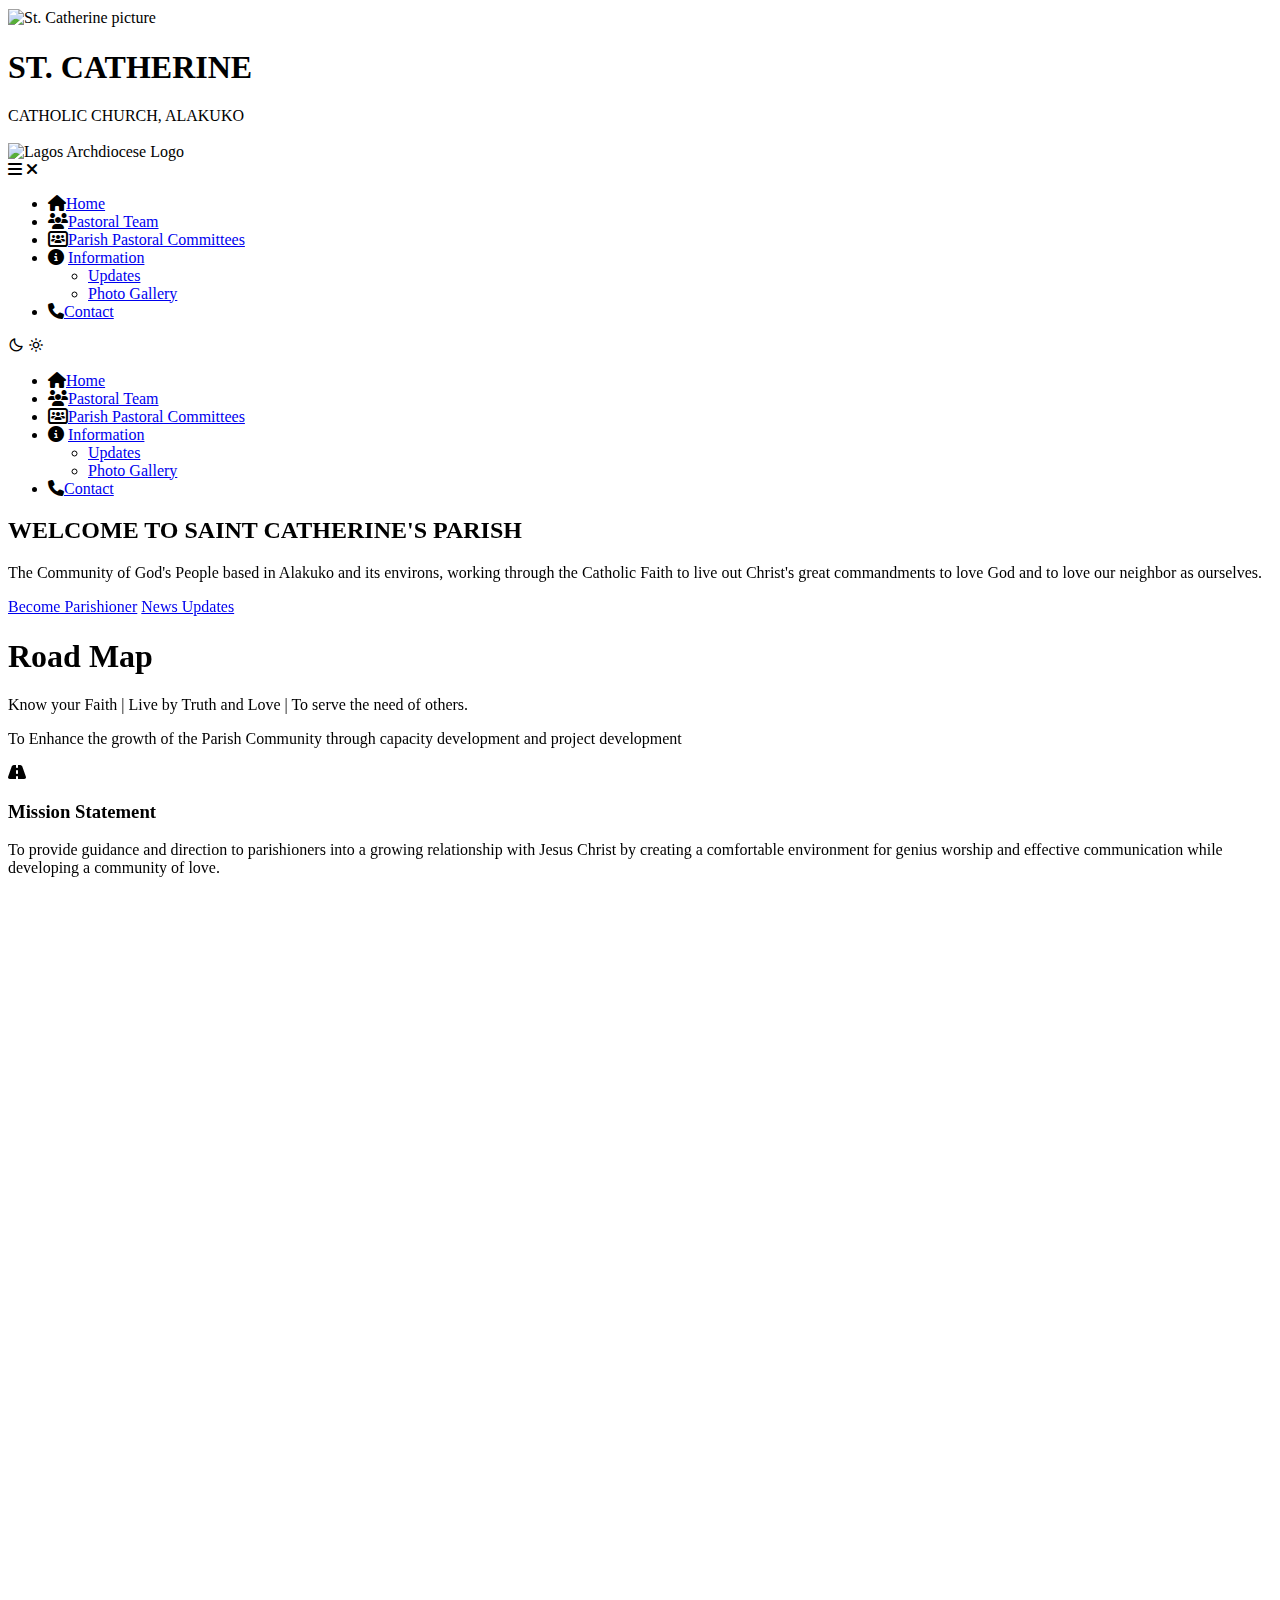
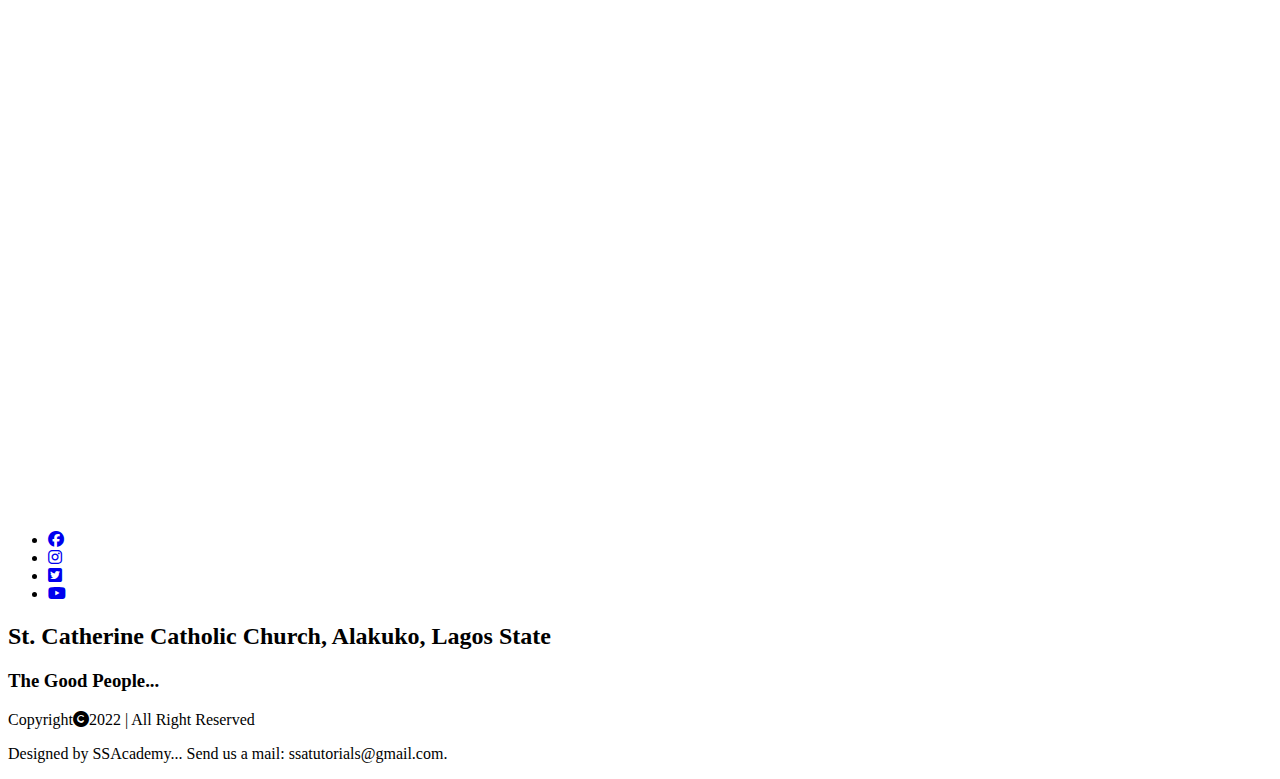
==== index.html @ c07ff971 "Add files via upload" ====
<!DOCTYPE html>
<html lang="en" dir="ltr">

<head>
    <meta charset="UTF-8">
    <meta name="viewport" content="width=device-width,initial-scale=1.0,maximum-scale=1,user-scalable=no">
    <meta http-equiv="X-UA-Compatible" content="IE=edge,chrome=1">
    <meta name="HandheldFriendly" content="true">
    <!--==================== Google SEO ======================-->
    <meta name="description" content="Official Website of St. Catherine Catholic Church Alakuko, Lagos">
    <meta name="keywords" content="St. Catherine Catholic Church Alakuko, Lagos, Nigeria, Catholic Church in Lagos">
    <meta name="theme-color" content="#9E6105">
    <meta name="msapplication-navbutton-color" content="#9E6105">
    <meta name="apple-mobile-web-app-capable" content="yes">
    <meta name="apple-mobile-web-app-status-bar-style" content="black-translucent">
    <meta name="author" content="SSAcademy">
    <meta property="og:title" content="St. Catherine Catholic Church Alakuko, Lagos | Home">
    <meta property="og:image" content="https://scathos.org/Gallery/Picture.jpg">
    <meta property="og:type" content="website">
    <meta property="og:url" content="https://scathos.org">
    <meta property="og:description" content="Official website of St. Catherine Catholic Church Alakuko, Lagos.">
    <meta name="twitter:card" content="summary_large_image">
    <!--==================== FAV-ICON ======================-->
    <link rel="apple-touch-icon" sizes="180x180" href="/favicon_io/apple-touch-icon.png">
    <link rel="icon" type="image/png" sizes="32x32" href="/favicon_io/favicon-32x32.png">
    <link rel="icon" type="image/png" sizes="16x16" href="/favicon_io/favicon-16x16.png">
    <link rel="manifest" href="/favicon_io/site.webmanifest">
    <!--==================== CSS ======================-->
    <script type="text/javascript" src="flashinglinks.js">
        /***********************************************
         * Flashing Link Script- (c) Dynamic Drive (www.dynamicdrive.com)
         * This notice must stay intact for use
         * Visit http://www.dynamicdrive.com/ for full source code
         ***********************************************/
    </script>
    <link rel="stylesheet" href="https://stackpath.bootstrapcdn.com/font-awesome/4.7.0/css/font-awesome.min.css">
    <link rel="stylesheet" href="https://cdnjs.cloudflare.com/ajax/libs/font-awesome/6.1.1/css/all.min.css" />
    <link rel="stylesheet" href="https://cdnjs.cloudflare.com/ajax/libs/font-awesome/6.1.1/css/fontawesome.min.css" />
    <link rel="stylesheet" href="https://cdnjs.cloudflare.com/ajax/libs/font-awesome/6.1.1/css/solid.min.css" />
    <link rel="stylesheet" href="https://cdnjs.cloudflare.com/ajax/libs/animate.css/4.1.1/animate.min.css" />
    <link href="https://unpkg.com/aos@2.3.1/dist/aos.css" rel="stylesheet">
    <link rel="stylesheet" href="https://unicons.iconscout.com/release/v4.0.0/css/line.css">
    <link rel="stylesheet" href="https://unpkg.com/ionicons@4.5.10-0/dist/css/ionicons.min.css">
    <link rel="stylesheet" type="text/css" href="https://unpkg.com/boxicons@2.1.1/css/boxicons.min.css">
    <link rel="stylesheet" type="text/css" href="style.css">
    <title>St. Catherine Catholic Church Alakuko | Home</title>
</head>

<body>
    <nav>
        <div class="header">
            <div class="column1">
                <img src="Gallery/St. Catherine.jpg" alt="St. Catherine picture" style="vertical-align: middle;">
            </div>
            <div class="columntext">
                <h1 id="first" class="animate__animated animate__backInDown ">ST. CATHERINE</h1>
                <p id="second" class="animate__animated animate__backInDown">CATHOLIC CHURCH, ALAKUKO</p>
            </div>
            <div class="column2">
                <img src="Gallery/Lagos Archdiocese.png" alt="Lagos Archdiocese Logo" style="vertical-align: middle;">
            </div>
        </div>
    </nav>
    <second-nav>
        <div class="nav-bar">
            <div class="logo">
                <i class="fas fa-bars open" onclick="changeIcon(this)"></i>
                <i class="fas fa-xmark close"></i>
            </div>
            <div class="menu">
                <ul class="nav-links">
                    <li><i class="fa fa-home" aria-hidden="true"></i><a href="#">Home</a></li>
                    <li><i class="fa fa-users" aria-hidden="true"></i><a href="pastoralteam.html">Pastoral Team</a></li>
                    <li><i class="fas fa-users-rectangle rectangle"></i><a href="societies.html">Parish Pastoral Committees</a></li>
                    <li><i class="fa-solid fa-circle-info info" aria-hidden="true"></i>
                        <a href="#">Information
                            <i class="icon ion-md-arrow-dropdown"></i>
                        </a>
                        <ul class="sub-menu">
                            <li><a href="update.html">Updates</a></li>
                            <li><a href="ngallery.html">Photo Gallery</a></li>
                        </ul>
                    </li>
                    <li><i class="fa fa-phone" aria-hidden="true "></i><a href="contact.html">Contact</a></li>
                </ul>
            </div>
            <div class="darklight-searchbox">
                <div class="dark-light">
                    <i class="bx bx-moon moon"></i>
                    <i class="bx bx-sun sun"></i>
                </div>
            </div>
        </div>
        <div class="submenu hide">
            <ul class="nav-links">
                <li><i class="fa fa-home" aria-hidden="true"></i><a href="#">Home</a></li>
                <li><i class="fa fa-users" aria-hidden="true"></i><a href="pastoralteam.html">Pastoral Team</a></li>
                <li><i class="fas fa-users-rectangle rectangle"></i><a href="societies.html">Parish Pastoral Committees</a></li>
                <li><i class="fa-solid fa-circle-info info" aria-hidden="true"></i>
                    <a href="#">Information
                        <i class="icon ion-md-arrow-dropdown"></i>
                    </a>
                    <ul class="sub-menu">
                        <li><a href="update.html">Updates</a></li>
                        <li><a href="ngallery.html">Photo Gallery</a></li>
                    </ul>
                </li>
                <li><i class="fa fa-phone" aria-hidden="true "></i><a href="contact.html">Contact</a></li>
            </ul>
        </div>
    </second-nav>
    <section id="home">
        <h2 data-aos="zoom-in" data-aos-duration="2400">WELCOME TO SAINT CATHERINE'S PARISH</h2>
        <p data-aos="fade-right" data-aos-duration="2150">The Community of God's People based in Alakuko and its environs, working through the Catholic Faith to live out Christ's great commandments to love God and to love our neighbor as ourselves.</p>
        <div data-aos="zoom-in" data-aos-duration="2150" class="btn">
            <a class="gold" href="https://bit.ly/pdsp2020" rel="flashfg[purple]">Become Parishioner</a>
            <a class="pink" href="update.html" rel="flashfg[black]"> News Updates</a>
        </div>
    </section>
    <section id="features">
        <div data-aos="fade-zoom-in" data-aos-easing="ease-in-back" data-aos-delay="300" data-aos-offset="0" class="short">
            <h1>Road Map</h1>
            <p class="up">Know your Faith | Live by Truth and Love | To serve the need of others.</p>
            <p class="down">To Enhance the growth of the Parish Community through capacity development and project development </p>
        </div>

        <div class="fea-base">
            <div data-aos="flip-left" data-aos-duration="2150" class="fea-box">
                <i class="fas fa-road"></i>
                <h3>Mission Statement</h3>
                <p>To provide guidance and direction to parishioners into a growing relationship with Jesus Christ by creating a comfortable environment for genius worship and effective communication while developing a community of love.</p>
            </div>
            <div data-aos="flip-left" data-aos-duration="2150" class="fea-box">
                <i class="fas fa-eye"></i>
                <h3>Vision Statement</h3>
                <p>To fulfill the words of the Prophet Isaiah "The Spirit of the Lord is upon me to bring God news to the poor. He sent me to comfort the broken hearted and proclaim that captives will be released and prisoner 's freed. Isaiah 61</p>
            </div>
            <div data-aos="flip-right" data-aos-duration="2150" class="fea-box">
                <i class="fas fa-church"></i>
                <h3>Holy Masses</h3>
                <p>Worship with us as we celebrate Holy Mass <b>on sundays</b> at 7:00am, 9:00am and 6:00pm. <br> <b>On weekdays:</b> Monday-Wednesday and Friday...6:30am and 6:30pm, Thursdays...12:30pm, Saturdays...8:30am, Public Holidays...7am <br><b>Exposition
                    of the Blessed Sacrament:</b> Every Wednesday. <br> <b>Confession:</b> Every Saturday except last saturday of the month by 5:00pm</p>
            </div>
            <div data-aos="flip-right" data-aos-duration="2150" class="fea-box" href="Account Details">
                <i class="fas fa-credit-card"></i>
                <h3>Parish Account Details:</h3>
                <p><strong>NAME:</strong> St. Catherine Catholic Church</p>
                <p><b>ACCOUNT NUMBER:</b> 2017855028 <b>  BANK:</b> First Bank</p>
                <h3>Harvest Details:</h3>
                <p><b>ACCOUNT NUMBER:</b> 4010599100 <b>  BANK:</b> Fidelity Bank</p>
            </div>
        </div>
    </section>
    <section id="liturgy">
        <iframe data-aos="fade-up" data-aos-duration="2550" id="myiframe" src="https://universalis.com/Nigeria/100/mass.htm" frameborder="0" height="700" scrolling="auto" allowfullscreen=""></iframe>
    </section>
    <section id="last">
        <footer>
            <ul class="social_icon">
                <li><a href="https://www.facebook.com/scathos"><i class="fab fa-facebook"></i></a></li>
                <li><a href="#"><i class="fab fa-instagram"></i></a></li>
                <li><a href="#"><i class="fab fa-twitter-square"></i></a></li>
                <li><a href="https://www.youtube.com/channel/UC_GtJGkPxj5WbSTyR4dK4tg"><i class="fab fa-youtube"></i></a></li>
            </ul>
            <div class="footer-content">
                <h2 class="head">St. Catherine Catholic Church, Alakuko, Lagos State</h2>
                <h3 class="slogan">The Good People...</h3>
                <p class="copy">Copyright<i class="fas fa-copyright right"></i>2022 | All Right Reserved</p>
                <p class="credit">Designed by SSAcademy... Send us a mail: ssatutorials@gmail.com.</p>
            </div>
        </footer>
    </section>
    <!--==================== Script ======================-->
    <script type="text/javascript" src="main.js"></script>
    <script src="https://unpkg.com/aos@2.3.1/dist/aos.js"></script>
    <script>
        AOS.init();
    </script>
    <script type="module" src="https://unpkg.com/ionicons@5.5.2/dist/ionicons/ionicons.esm.js"></script>
    <script nomodule src="https://unpkg.com/ionicons@5.5.2/dist/ionicons/ionicons.js"></script>
</body>

</html>
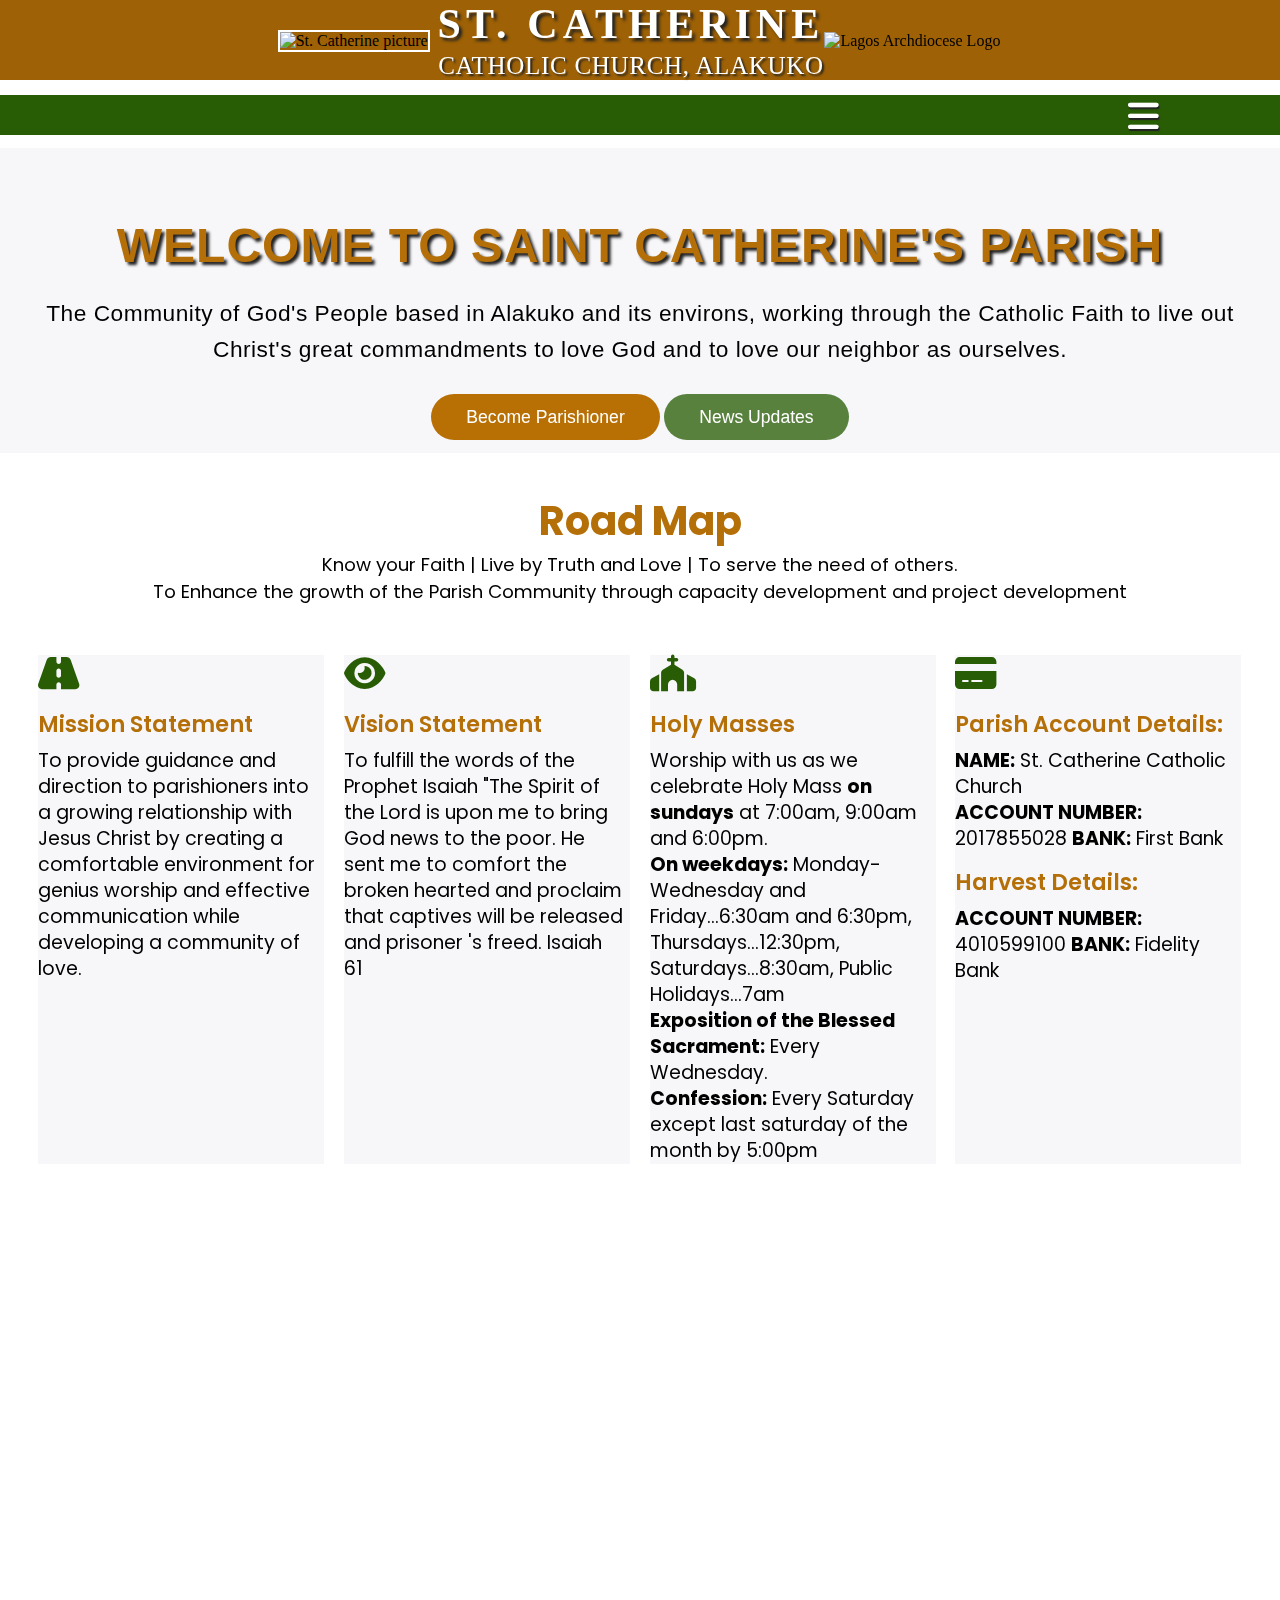
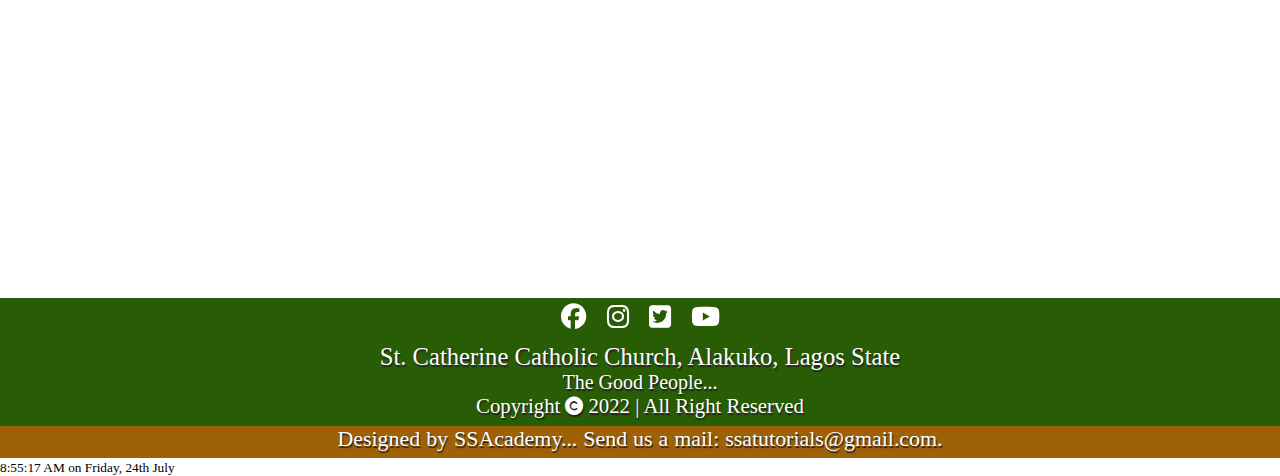
==== commit e4874e15: "Add files via upload" ====
--- a/index.html
+++ b/index.html
@@ -46,7 +46,7 @@
     <title>St. Catherine Catholic Church Alakuko | Home</title>
 </head>
 
-<body>
+<body onload="show_clock()">
     <nav>
         <div class="header">
             <div class="column1">
@@ -172,6 +172,7 @@
     </section>
     <!--==================== Script ======================-->
     <script type="text/javascript" src="main.js"></script>
+    <script type="text/javascript" src="liveclock.js"></script>
     <script src="https://unpkg.com/aos@2.3.1/dist/aos.js"></script>
     <script>
         AOS.init();
--- a/style.css
+++ b/style.css
@@ -0,0 +1,766 @@
+@import url('https://fonts.googleapis.com/css2?family=Anton&family=Open+Sans:wght@300;400;500;600;700;800&family=Oswald:wght@300;400;500;600;700&family=Poppins:ital,wght@0,300;0,400;0,500;0,600;0,700;0,800;0,900;1,300;1,400;1,500;1,600;1,700&family=Roboto:ital,wght@0,300;0,400;0,500;0,700;0,900;1,500;1,900&family=Smooch&display=swap');
+@import url('https://fonts.googleapis.com/css2?family=PT+Serif:wght@400;700&display=swap');
+* {
+    margin: 0;
+    padding: 0;
+    box-sizing: border-box;
+}
+
+body {
+    height: 100vh;
+    background-color: var(--body-color);
+    overflow-x: auto;
+    overflow-y: auto;
+}
+
+body.dark {
+    --body-color: #dddcdc;
+    --first-nav-color: #9A5D07;
+    --second-nav-color: #df0b83;
+    --side-bar: #ce0b7a;
+    --text-color: #fafafa;
+}
+
+:root {
+    --body-color: #ffffff;
+    --first-nav-color: #9E6105;
+    --second-nav-color: rgb(40, 92, 5);
+    --side-bar: #e90d8a;
+    --text-color: #ffffff;
+}
+
+nav {
+    position: fixed;
+    top: 0;
+    left: 0;
+    height: auto;
+    width: 100%;
+    background-color: var(--first-nav-color);
+    z-index: 1500;
+}
+
+.header {
+    width: 100%;
+    display: flex;
+    justify-content: center;
+    align-items: center;
+    text-align: center;
+}
+
+.columntext {
+    margin-left: 10px;
+    justify-content: center;
+    align-items: center;
+    text-align: center;
+}
+
+.column1 img {
+    width: 92px;
+    height: 85px;
+    outline: 2.5px solid white;
+}
+
+#first {
+    font-size: 42px;
+    font-weight: 700;
+    letter-spacing: 5.1px;
+    color: #fff;
+    text-shadow: 3px 3px 3px #222;
+}
+
+#second {
+    color: #fff;
+    margin-top: 4px;
+    font-size: 25px;
+    font-weight: 200;
+    letter-spacing: 0.7px;
+    text-shadow: 2px 2px 2px #222;
+}
+
+.column2 img {
+    width: 99px;
+    height: 95px;
+}
+
+second-nav {
+    position: fixed;
+    top: 95px;
+    left: 0;
+    height: 45px;
+    width: 100%;
+    background-color: var(--second-nav-color);
+    padding: 20px 30px;
+    z-index: 1500;
+}
+
+second-nav .nav-bar {
+    position: relative;
+    height: 100%;
+    width: 100%;
+    padding: 3px 55px;
+    display: flex;
+    align-items: center;
+    justify-content: space-between;
+}
+
+.nav-bar .nav-links {
+    display: flex;
+    align-items: center;
+    justify-content: space-between;
+}
+
+.hide {
+    display: none;
+}
+
+.animate__animated.animate__backInDown {
+    --animate-duration: 0.8s;
+}
+
+.fa {
+    color: var(--text-color);
+    text-shadow: 1px 2px 1px #222;
+    font-size: 20px;
+    padding: 0px 8px;
+}
+
+.church,
+.info,
+.rectangle {
+    color: var(--text-color);
+    text-shadow: 1px 2px 1px #222;
+    font-size: 20px;
+    padding: 0px 8px;
+}
+
+.nav-bar .nav-links li,
+.submenu .nav-links li {
+    padding: 0px 39px;
+    list-style: none;
+}
+
+.submenu .nav-links li {
+    padding: 10px 20px;
+    background-color: var(--second-nav-color);
+    list-style: none;
+    width: fit-content;
+}
+
+.nav-links li a {
+    font-family: "CrimsonText-Roman", Baskerville, "Palatino Linotype", Palatino, "Century Schoolbook L", "Times New Roman", serif;
+    font-size: 20.5px;
+    text-shadow: 1px 2px 1px #222;
+    font-weight: 500;
+    position: relative;
+    text-decoration: none;
+    color: var(--text-color);
+}
+
+.nav-links li a::after {
+    display: block;
+    content: '';
+    border-bottom: 2px solid white;
+    transform: scaleX(0);
+    transition: all 250ms cubic-bezier(0.25, 0.45, 0.45, 0.94) 0s;
+}
+
+.nav-links li a:hover::after {
+    transform: scaleX(1);
+}
+
+.logo {
+    color: white;
+    position: absolute;
+    right: 50%;
+    left: 50%;
+    cursor: pointer;
+    z-index: 1500;
+    cursor: pointer;
+    transition: all 0.3s ease;
+    height: auto;
+    width: 100%;
+    font-size: 45px;
+    text-shadow: 1px 2px 1px #222;
+    display: none;
+}
+
+.sub-menu li {
+    line-height: 2rem;
+}
+
+.sub-menu {
+    width: 19rem;
+    display: block;
+    position: absolute;
+    border-top: 3px solid var(--first-nav-color);
+    background-color: var(--second-nav-color);
+    z-index: 100;
+    top: 13rem;
+    opacity: 0;
+    visibility: hidden;
+    transition: all 650ms ease;
+}
+
+.sub-menu:before {
+    content: '';
+    position: absolute;
+    top: -2.5rem;
+    left: 3rem;
+    border: 1.2rem solid transparent;
+    border-bottom-color: var(--first-nav-color);
+}
+
+.sub-menu .sub-menu::before {
+    top: .9rem;
+    left: -2.5rem;
+    border: 1.2rem solid transparent;
+    border-right-color: var(--first-nav-color);
+}
+
+.sub-menu .sub-menu {
+    border-top: none;
+    border-left: 3px solid var(--first-nav-color);
+    top: 0;
+    left: 160%;
+}
+
+.nav-links li:hover>.sub-menu {
+    top: 3rem;
+    opacity: 1;
+    visibility: visible;
+}
+
+.sub-menu li:hover>.sub-menu {
+    top: 1.5rem;
+    left: 100%;
+}
+
+.nav-bar .darklight-searchbox {
+    display: flex;
+    align-items: center;
+}
+
+.darklight-searchbox .dark-light {
+    display: none;
+}
+
+#home {
+    background-image: linear-gradient(rgba(24, 15, 1, 0.3), rgba(43, 26, 1, 0.7)), url("Gallery/Picture.jpg");
+    margin-top: 118px;
+    width: 100%;
+    height: 100vh;
+    font-family: 'PT', sans-serif;
+    font-weight: 400;
+    background-size: cover;
+    background-repeat: no-repeat;
+    display: flex;
+    flex-direction: column;
+    justify-content: center;
+    align-items: center;
+    text-align: center;
+    padding-top: 40px;
+}
+
+#home h2 {
+    color: #fff;
+    font-size: 2.98em;
+    letter-spacing: 1px;
+    text-shadow: 3px 3px 3px #222;
+}
+
+#home p {
+    width: 60%;
+    color: #fff;
+    font-size: 1.42rem;
+    letter-spacing: 0.5px;
+    margin-top: 15px;
+    line-height: 35px;
+    text-shadow: 1px 2px 1px #222;
+}
+
+#home .btn {
+    margin-top: 30px;
+    justify-content: space-between;
+}
+
+#home a {
+    text-decoration: none;
+    font-family: 'PT', sans-serif;
+    font-size: 1.1rem;
+    font-weight: 400;
+    padding: 13px 25px;
+    background-color: #fff;
+    border-radius: 180px;
+}
+
+#home a.gold {
+    color: #fff;
+    background: rgb(184, 112, 5);
+    transition: 0.3s ease;
+}
+
+#home a.gold:hover {
+    color: rgb(184, 112, 5);
+    background: #fff;
+}
+
+#home a.pink {
+    color: #fff;
+    background: rgba(48, 99, 14, 0.8);
+    transition: 0.3s ease;
+}
+
+#home a.pink:hover {
+    color: rgba(48, 99, 14, 0.8);
+    background: #fff;
+}
+
+#features {
+    padding: 3vw 3vw 0 3vw;
+    text-align: center;
+    font-family: 'poppins', sans-serif;
+}
+
+#features .fea-base {
+    display: grid;
+    grid-template-columns: repeat(auto-fit, minmax(275px, 1fr));
+    grid-gap: 1.2rem;
+    margin-top: 50px;
+}
+
+#features h1 {
+    font-size: 2.5rem;
+    font-weight: 700;
+    color: rgb(180, 111, 8);
+}
+
+#features .up {
+    font-size: 1.15rem;
+    font-weight: 400;
+    color: rgb(0, 0, 0);
+}
+
+#features .down {
+    font-size: 1.15rem;
+    font-weight: 400;
+    color: rgb(0, 0, 0);
+}
+
+#features .fea-box {
+    background: #f7f7fa;
+    text-align: start;
+}
+
+#features .fea-box i {
+    color: var(--second-nav-color);
+    font-size: 2.3rem;
+}
+
+#features .fea-box h3 {
+    font-size: 1.4rem;
+    font-weight: 600;
+    padding: 13px 0 7px 0;
+    color: rgb(180, 111, 8);
+}
+
+#features .fea-box p {
+    font-size: 1.19rem;
+    font-weight: 400;
+    color: rgb(0, 0, 0);
+    width: 98%;
+    line-height: 26px;
+}
+
+#myiframe {
+    margin-top: 25px;
+    min-width: 100%;
+    padding: 3vw 3vw 0 3vw;
+}
+
+footer {
+    bottom: 0;
+    left: 0;
+    right: 0;
+    background: var(--second-nav-color);
+    height: auto;
+    width: 100%;
+    color: white;
+    z-index: 2500;
+}
+
+.footer-content {
+    display: flex;
+    align-items: center;
+    justify-content: center;
+    flex-direction: column;
+    text-align: center;
+}
+
+footer .social_icon {
+    position: relative;
+    justify-content: center;
+    align-items: center;
+    display: flex;
+    margin: 5px 0;
+    flex-wrap: wrap;
+}
+
+footer .social_icon {
+    list-style: none;
+}
+
+footer .right {
+    text-shadow: 1px 2px 1px #222;
+    font-size: 18px;
+    padding: 0px 5px;
+}
+
+footer .social_icon li a {
+    font-size: 1.6em;
+    color: #fff;
+    margin: 5px 10px;
+    display: inline-block;
+    transition: 0.5s;
+}
+
+footer .social_icon li a:hover {
+    transform: translateY(-2px);
+}
+
+.head {
+    font-family: Georgia, 'Times New Roman', Times, serif;
+    font-size: 1.54rem;
+    text-shadow: 1px 2px 1px #222;
+    font-weight: 180;
+    text-transform: capitalize;
+}
+
+.slogan {
+    color: #fff;
+    font-size: 1.25rem;
+    text-shadow: 1px 2px 1px #222;
+    font-weight: 100;
+    font-family: Georgia, 'Times New Roman', Times, serif;
+}
+
+.copy {
+    color: #fff;
+    font-size: 1.3rem;
+    text-shadow: 1px 2px 1px #222;
+    font-family: "CrimsonText-Roman", Baskerville, "Palatino Linotype", Palatino, "Century Schoolbook L", "Times New Roman", serif;
+}
+
+.credit {
+    margin-top: 8px;
+    padding-bottom: 6px;
+    background: var(--first-nav-color);
+    width: 100%;
+    height: auto;
+    text-align: center;
+    font-size: 1.37rem;
+    text-shadow: 1px 2px 1px #222;
+    font-family: "CrimsonText-Roman", Baskerville, "Palatino Linotype", Palatino, "Century Schoolbook L", "Times New Roman", serif;
+    word-spacing: 0.5px;
+}
+
+@media screen and (max-width: 1350px) {
+    second-nav {
+        height: 40px;
+    }
+    .submenu .nav-links {
+        position: fixed;
+        top: 73;
+        left: 0;
+        height: 100vh;
+        width: 100%;
+        flex-direction: column;
+        align-items: initial;
+        background-color: var(--second-nav-color);
+        z-index: 1000;
+    }
+    .submenu .nav-links>li {
+        line-height: 2rem;
+    }
+    .nav-bar .nav-links {
+        display: none;
+    }
+    .sub-menu {
+        position: initial;
+        border: 3px solid transparent;
+        border-left-color: var(--first-nav-color);
+        margin-left: 1rem;
+        max-height: 0;
+    }
+    .sub-menu::before {
+        display: none;
+    }
+    .nav-links li:hover>.sub-menu {
+        opacity: 1;
+        visibility: visible;
+        max-height: initial;
+    }
+    .logo {
+        color: white;
+        position: absolute;
+        right: 90%;
+        left: 90%;
+        cursor: pointer;
+        z-index: 1500;
+        display: block;
+        cursor: pointer;
+        transition: all 0.3s ease;
+        height: auto;
+        width: 100%;
+        font-size: 35px;
+        text-shadow: 1px 2px 1px #222;
+    }
+    .logo i.close {
+        opacity: 0;
+        pointer-events: none;
+    }
+    .submenu.hide i.close {
+        opacity: 1;
+        pointer-events: auto;
+    }
+    .submenu.hide i.open {
+        opacity: 0;
+        pointer-events: auto;
+    }
+    #home {
+        background-image: none;
+        margin-top: 148px;
+        width: 100%;
+        height: auto;
+        background: #f7f7fa;
+        padding-top: 70px;
+        padding-left: 25px;
+        padding-right: 25px;
+        padding-bottom: 25px;
+    }
+    #home h2 {
+        color: rgb(180, 111, 8);
+        font-size: 3em;
+        letter-spacing: 1px;
+        text-shadow: 3px 3px 3px #222;
+    }
+    #home p {
+        width: 100%;
+        margin-top: 22px;
+        color: rgb(0, 0, 0);
+        font-size: 1.42rem;
+        line-height: 36px;
+        text-shadow: none;
+    }
+    #home .btn {
+        margin-top: 40px;
+    }
+    #home a {
+        text-decoration: none;
+        font-size: 1.1rem;
+        margin-top: 40px;
+        padding: 13px 35px;
+        background-color: #fff;
+        font-weight: 500;
+        border-radius: 180px;
+    }
+}
+
+
+/*Tablet Desktop: 768px*/
+
+@media screen and (max-width: 768px) {
+    #home {
+        background-image: none;
+        width: 100%;
+        height: auto;
+        background: #f7f7fa;
+        display: flex;
+        flex-direction: column;
+        text-align: center;
+        padding-top: 60px;
+        padding-left: 25px;
+        padding-right: 25px;
+        padding-bottom: 25px;
+    }
+    #home h2 {
+        color: rgb(180, 111, 8);
+        font-size: 3.5em;
+        letter-spacing: 1px;
+        text-shadow: 3px 3px 3px #222;
+    }
+    #home p {
+        width: 100%;
+        margin-top: 22px;
+        color: rgb(0, 0, 0);
+        font-size: 1.42rem;
+        line-height: 36px;
+        text-shadow: none;
+    }
+}
+
+
+/*Medium Phones: 768px*/
+
+@media screen and (max-width: 590px) {
+    second-nav {
+        top: 92.45px;
+    }
+    .header {
+        width: 100%;
+        display: flex;
+        justify-content: flex-start;
+        align-items: flex-start;
+        text-align: left;
+    }
+    .column1 {
+        margin-top: 7px;
+        margin-left: 12px;
+    }
+    .columntext {
+        margin-left: 10px;
+        line-height: 30px;
+        margin-top: 15px;
+        justify-content: flex-start;
+        align-items: flex-start;
+        text-align: left;
+    }
+    .column1 img {
+        width: 92px;
+        height: 85px;
+        outline: 2.5px solid white;
+    }
+    #first {
+        font-size: 40px;
+        font-weight: 700;
+        letter-spacing: 5.5px;
+        color: #fff;
+        text-shadow: 3px 3px 3px #222;
+    }
+    #second {
+        color: #fff;
+        margin-top: 9px;
+        font-size: 24px;
+        font-weight: 500;
+        letter-spacing: 0.9px;
+        text-shadow: 3px 3px 3px #222;
+    }
+    .column2 img {
+        display: none;
+    }
+    .head {
+        font-family: Georgia, 'Times New Roman', Times, serif;
+        font-size: 1.37rem;
+        text-shadow: 1px 2px 1px #222;
+        font-weight: 180;
+    }
+}
+
+
+/*Small Phones: 768px*/
+
+@media screen and (max-width: 490px) {
+    second-nav {
+        top: 99.1px;
+    }
+    .header {
+        width: 100%;
+        display: flex;
+        justify-content: flex-start;
+        align-items: flex-start;
+        text-align: left;
+    }
+    .column1 {
+        margin-top: 7px;
+        margin-left: 7px;
+    }
+    .columntext {
+        margin-left: 10px;
+        margin-top: 7px;
+        justify-content: flex-start;
+        align-items: flex-start;
+        text-align: left;
+    }
+    .column1 img {
+        width: 92px;
+        height: 88px;
+        outline: 2.5px solid white;
+    }
+    #first {
+        font-size: 28px;
+        font-weight: 550;
+        letter-spacing: 3px;
+        color: #fff;
+        text-shadow: 3px 3px 3px #222;
+    }
+    #second {
+        color: #fff;
+        margin-top: 4px;
+        font-size: 24px;
+        font-weight: 500;
+        letter-spacing: 0.9px;
+        text-shadow: 3px 3px 3px #222;
+    }
+    .column2 img {
+        display: none;
+    }
+    #home {
+        background-image: none;
+        width: 100%;
+        height: auto;
+        background: #f7f7fa;
+        text-align: center;
+        padding-top: 60px;
+        padding-left: 25px;
+        padding-right: 25px;
+        padding-bottom: 25px;
+    }
+    #home h2 {
+        color: rgb(180, 111, 8);
+        font-size: 40px;
+        letter-spacing: 1px;
+        text-shadow: 3px 3px 3px #222;
+    }
+    #home p {
+        width: 100%;
+        margin-top: 22px;
+        color: rgb(0, 0, 0);
+        font-size: 1.42rem;
+        line-height: 36px;
+        text-shadow: none;
+    }
+    #home .btn {
+        margin-top: 20px;
+        line-height: 60px;
+        justify-content: center;
+    }
+    #home a {
+        text-decoration: none;
+        font-size: 1.5rem;
+        padding: 13px 55px;
+        background-color: #fff;
+        font-weight: 500;
+        border-radius: 180px;
+    }
+    .logo {
+        right: 90%;
+        left: 90%;
+    }
+}
+
+@media (max-width: 375px) {
+    #first {
+        font-size: 26.5px;
+        font-weight: 550;
+        letter-spacing: 3px;
+        color: #fff;
+        text-shadow: 3px 3px 3px #222;
+    }
+    #home a {
+        text-decoration: none;
+        font-size: 1.5rem;
+        padding: 13px 35px;
+        background-color: #fff;
+        font-weight: 500;
+        border-radius: 180px;
+    }
+}